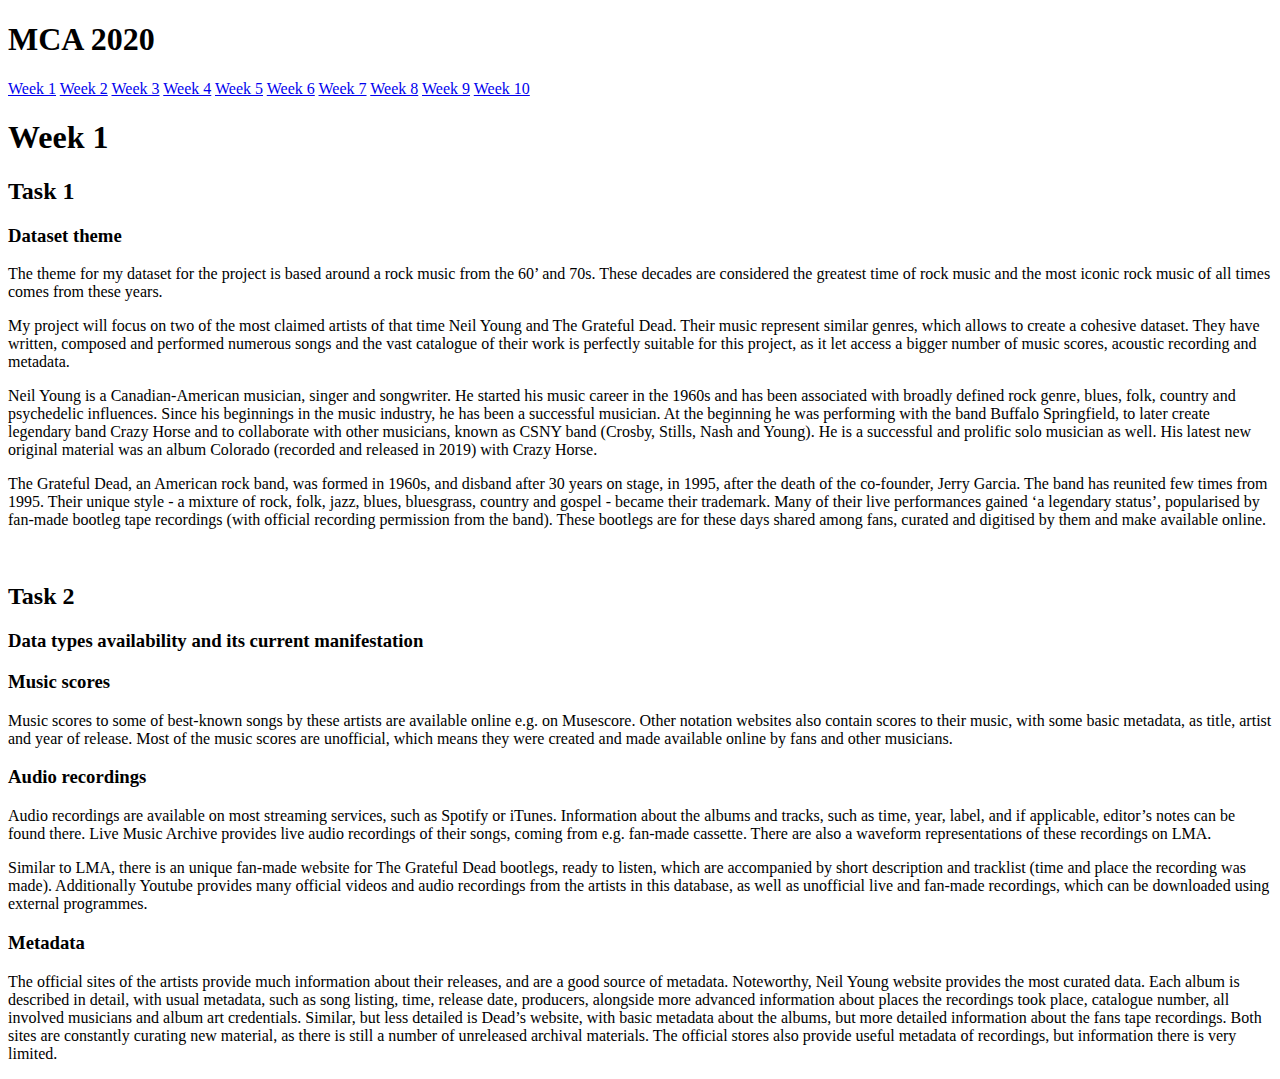
==== index.html @ 094b17d9 "Update index.html" ====
<!doctype html>
<html>
<head>
		
<title>Week 1</title>
	<meta charset="utf-8">
	<meta name="author" content="2267561w">
	<meta name="description" content="Music Analytics and Curation 2020">
		
		
		<link rel="stylesheet" href="../css/style.css">

</head>

<body>

	<h1> MCA 2020 </h1>
	
	 <div class="topnav">
	  
	 <a href="../../index.html">Week 1</a>
	 <a href="../week2/week2.html">Week 2</a>
	 <a href="../week3/week3.html">Week 3</a>
	 <a href="../week4/week4.html">Week 4</a>
	 <a href="../week5/week5.html">Week 5</a>
	 <a href="../week6/week6.html">Week 6</a>
	 <a href="../week7/week7.html">Week 7</a>
	 <a href="../week8/week8.html">Week 8</a>
	 <a href="../week9/week9.html">Week 9</a>
	 <a href="../week10/week10.html">Week 10</a>
	</div> 
	
	<h1> Week 1 </h1> 
	
	<h2> Task 1</h2>

		<h3>Dataset theme </h3>
	
		<p>The theme for my dataset for the project is based around a rock music from the 60’ and 70s. 
		These decades are considered the greatest time of rock music and the most iconic rock music of all times comes from these years.</p>
	
		<p>My project will focus on two of the most claimed artists of that time Neil Young and The Grateful Dead. 
		Their music represent similar genres, which allows to create a cohesive dataset.  
		They have written, composed and performed numerous songs and the vast catalogue of their work is perfectly suitable for 
		this project, as it let access a bigger number of music scores, acoustic recording and metadata.</p> 
				
		<p>Neil Young is a Canadian-American musician, singer and songwriter. He started his music career in the 1960s 
		and has been associated with broadly defined rock genre, blues, folk, country and psychedelic influences. 
		Since his beginnings in the music industry, he has been a successful musician. At the beginning he was performing 
		with the band Buffalo Springfield, to later create legendary band Crazy Horse and to collaborate with other musicians, 
		known as CSNY  band (Crosby, Stills, Nash and Young). He is a successful and prolific solo musician as well.
		His latest new original material was an album Colorado (recorded and released in 2019) with Crazy Horse.</p>
				
		<p>The Grateful Dead, an American rock band, was formed in 1960s, and disband after 30 years on stage, in 1995, 
		after the death of the co-founder, Jerry Garcia. The band has reunited few times from 1995. Their unique style - 
		a mixture of rock, folk, jazz, blues, bluesgrass, country and gospel - became their trademark. Many of their live 
		performances gained ‘a legendary status’, popularised by fan-made bootleg tape recordings (with official recording 
		permission from the band). These bootlegs are for these days shared among fans, curated  and digitised by them and 
		make available online.</p>
		<br> 

	<h2> Task 2</h2>
			
		<h3>Data types availability and its current manifestation </h3>

		<h3> Music scores</h3>
		
		<p>Music scores to some of best-known songs by these artists are available online e.g. on Musescore. Other notation 
		websites also contain scores to their music, with some basic metadata, as title, artist and year of release. Most of 
		the music scores are unofficial, which means they were created and made available online by fans and other musicians.</p>
	
		<h3>Audio recordings</h3>
	
		<p>Audio recordings are available on most streaming services, such as Spotify or iTunes. Information about the albums and tracks, 
		such as time, year, label, and if applicable, editor’s notes can be found there. Live Music Archive provides live audio recordings
		of their songs, coming from e.g. fan-made cassette. There are also a waveform representations of these recordings on LMA.</p>
		
		<p>Similar to LMA, there is an unique fan-made website for The Grateful Dead bootlegs, ready to listen, which are accompanied by short 
		description and tracklist (time and place the recording was made). Additionally Youtube provides many official videos and audio recordings
		from the artists in this database, as well as unofficial live and fan-made recordings, which can be downloaded using external programmes.</p> 

		<h3>Metadata</h3>
	
		<p>The official sites of the artists provide much information about their releases, and are a good source of metadata. 
		Noteworthy, Neil Young website provides the most curated data. Each album is described in detail, with usual metadata, 
		such as song listing, time, release date, producers, alongside more advanced information about places the recordings took place, 
		catalogue number, all involved musicians and album art credentials. Similar, but less detailed is Dead’s website, with basic metadata
		about the albums, but more detailed information about the fans tape recordings. Both sites are constantly curating new material,
		as there is still a number of unreleased archival materials. The official stores also provide useful metadata of recordings, 
		but information there is very limited. </p>  


</body>
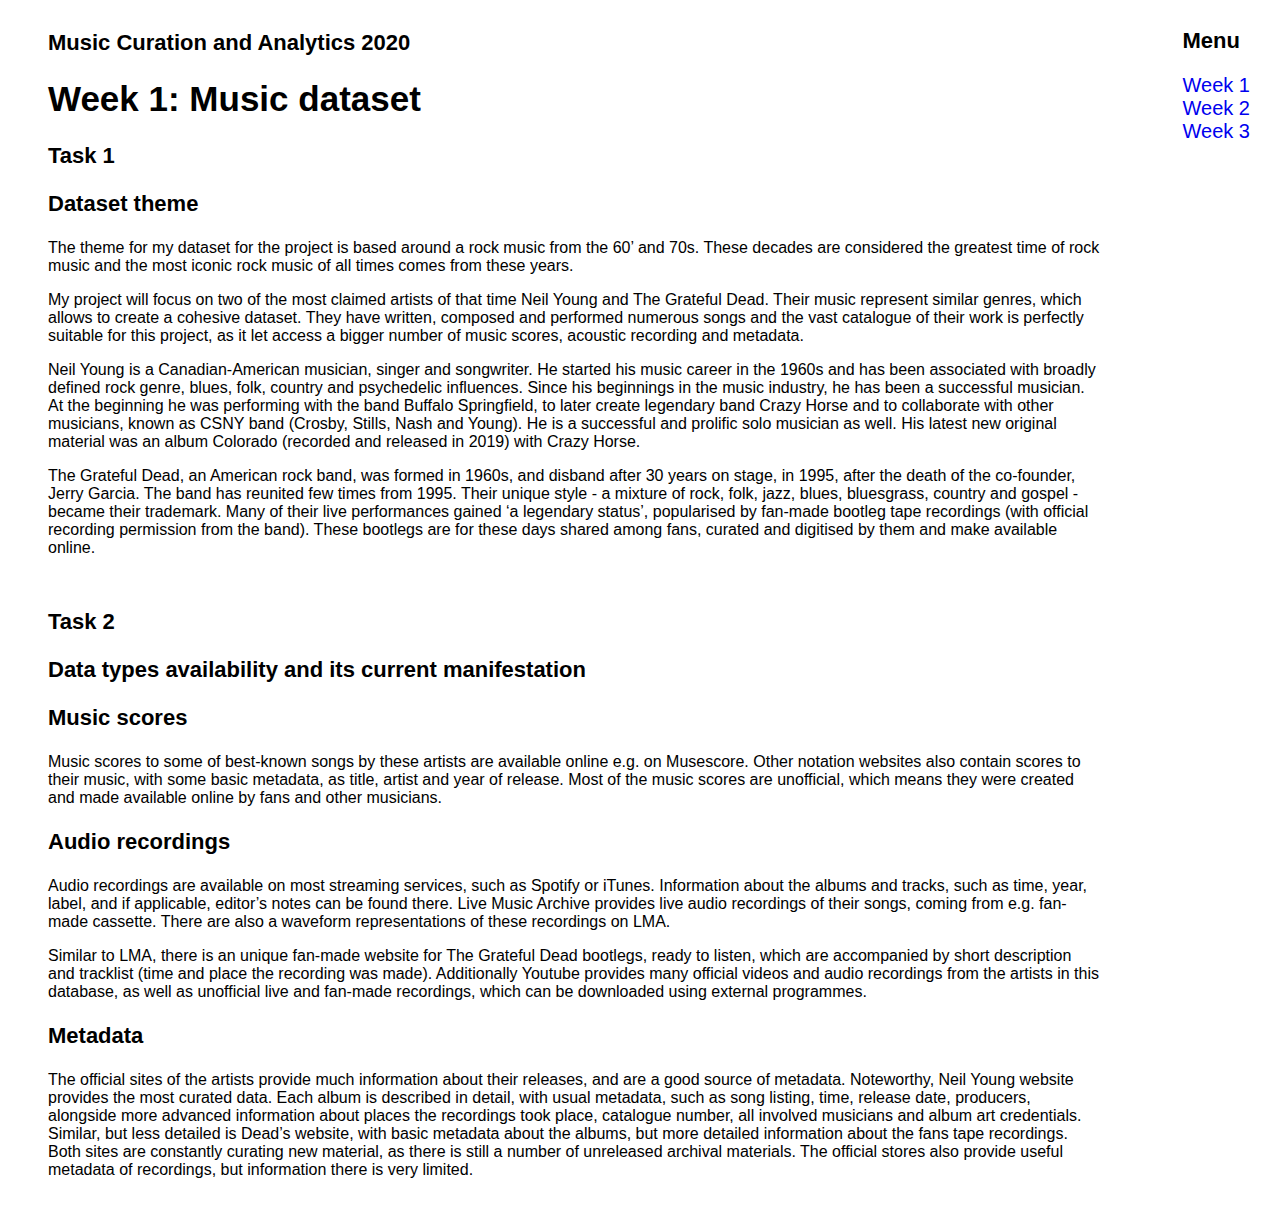
==== commit 8361dad9: "Add index file" ====
--- a/index.html
+++ b/index.html
@@ -8,29 +8,31 @@
 	<meta name="description" content="Music Analytics and Curation 2020">
 		
 		
-		<link rel="stylesheet" href="../css/style.css">
+		<link rel="stylesheet" href="css/style.css">
 
 </head>
 
 <body>
 
-	<h1> MCA 2020 </h1>
+
 	
-	 <div class="topnav">
-	  
-	 <a href="../../index.html">Week 1</a>
-	 <a href="../week2/week2.html">Week 2</a>
-	 <a href="../week3/week3.html">Week 3</a>
-	 <a href="../week4/week4.html">Week 4</a>
-	 <a href="../week5/week5.html">Week 5</a>
-	 <a href="../week6/week6.html">Week 6</a>
-	 <a href="../week7/week7.html">Week 7</a>
-	 <a href="../week8/week8.html">Week 8</a>
-	 <a href="../week9/week9.html">Week 9</a>
-	 <a href="../week10/week10.html">Week 10</a>
+	 <div class="sidenav">
+	    	<h2 align="center"> Menu</h2>
+		<ul>
+		
+	 <li><a href="../../index.html">Week 1</a></li>
+	 <li><a href="labs/week2/week2.html">Week 2</a></li>
+	 <li><a href="labs/week3/week3.html">Week 3</a></li>
+	
+	 
+	 </ul>	
 	</div> 
 	
-	<h1> Week 1 </h1> 
+
+	<div class="main">
+	<h2> Music Curation and Analytics 2020</h2>
+	
+	<h1> Week 1: Music dataset </h1> 
 	
 	<h2> Task 1</h2>
 
@@ -89,5 +91,6 @@
 		as there is still a number of unreleased archival materials. The official stores also provide useful metadata of recordings, 
 		but information there is very limited. </p>  
 
-
+		
+		</div>
 </body>
--- a/css/style.css
+++ b/css/style.css
@@ -0,0 +1,86 @@
+#description {
+  margin: 0 0 1em 0;
+}
+
+tei-teiHeader {
+  display: none;
+}
+
+
+p {
+   color: black;
+   font-family: Arial, Helvetica, sans-serif;
+}
+
+a { 
+text-decoration:none; 
+}
+
+a:link {
+  color: dark blue;
+  text-decoration: none;
+}
+
+a:visited {
+  color: light blue;
+  text-decoration: none;
+}
+
+h1 {
+		
+  color: black;
+  text-align: left-side;
+  font-size: 35px; 
+  font-family: Arial, Helvetica, sans-serif;
+  
+}
+
+h2 {
+	font-size:22px;
+	font-family:  Arial, Helvetica, sans-serif;
+	
+}
+
+h3{
+	font-size:22px;
+	font-family: Arial, Helvetica, sans-serif;
+}
+
+ul {
+ list-style-type: none;
+ padding-right: 30px; 
+ 
+}
+
+.main {
+  margin-right: 160px;  /* KEEP SAME AS SIDEBAR  WIDTH */
+  margin-left: 30px; 
+  margin-top: 30px; 
+  margin-bottom:30px; 
+  padding: 0px 10px;
+}
+
+
+.sidenav {
+  height: 100%; 
+  width: 160x;
+  position: fixed; 
+  z-index: 1; 
+  top: 0; 
+	right: 0;
+  background-color: white;
+  overflow-x: hidden; 
+  padding-top: 10px;
+  padding-left: 10px;
+  text-align:center;
+  font-size: 20px; 
+  font-family: Arial, Helvetica, sans-serif;
+  
+}
+
+iframe {
+    margin: none;
+    padding: none;
+	border: none;
+    }
+
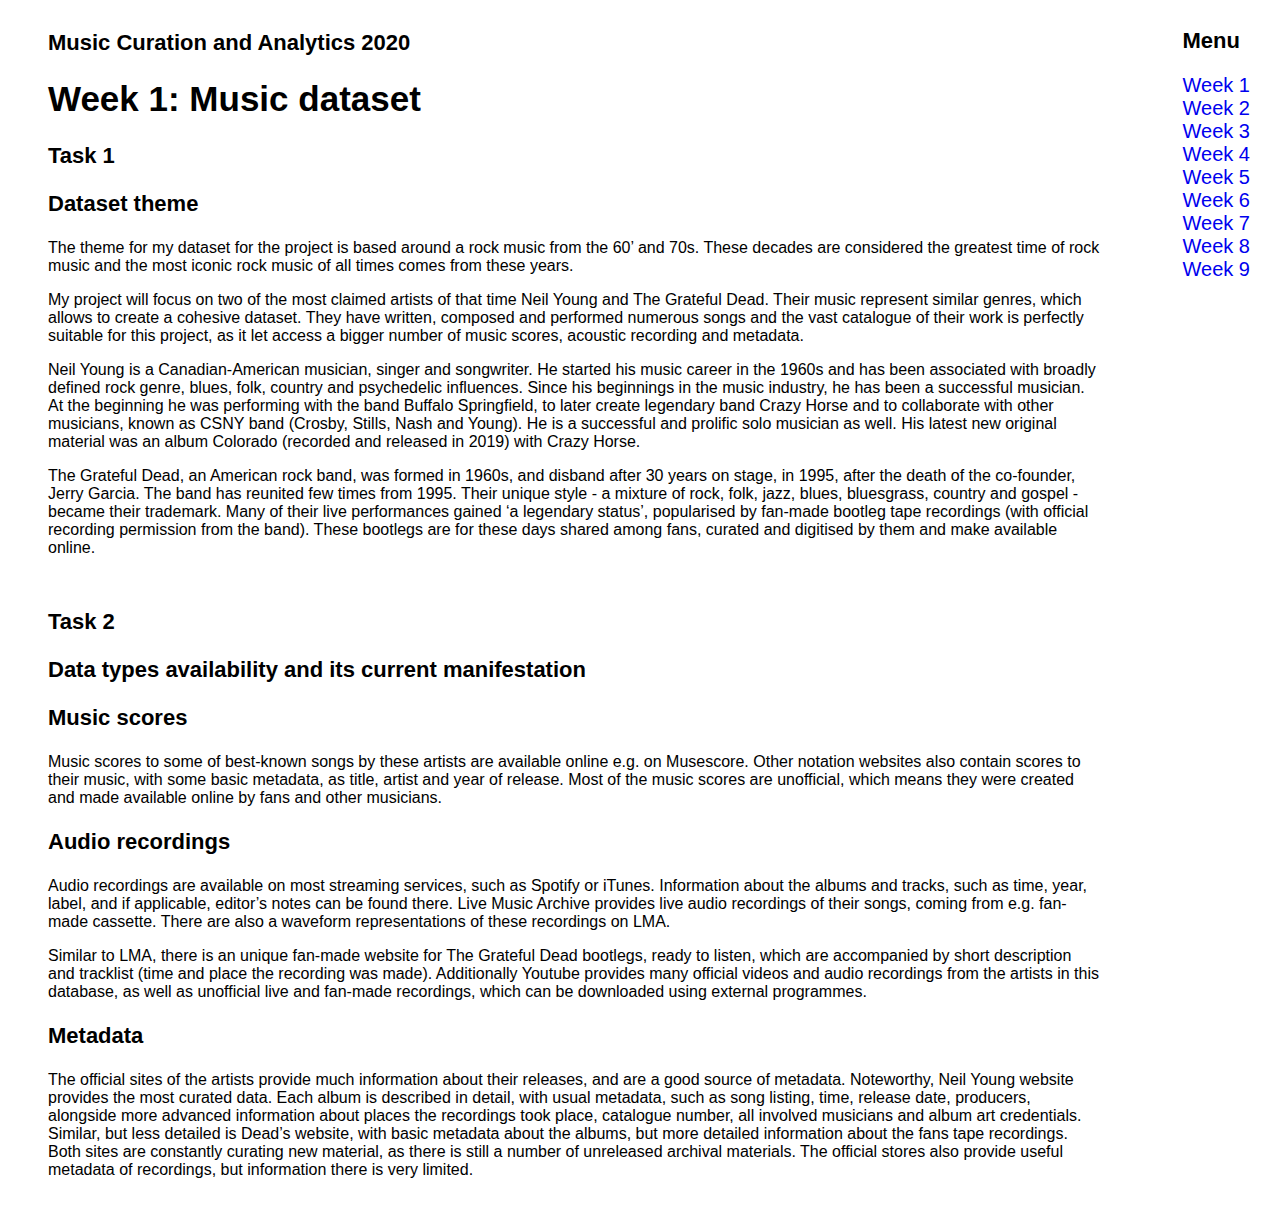
==== commit 9b805795: "Update index.html" ====
--- a/index.html
+++ b/index.html
@@ -23,7 +23,13 @@
 	 <li><a href="../../index.html">Week 1</a></li>
 	 <li><a href="labs/week2/week2.html">Week 2</a></li>
 	 <li><a href="labs/week3/week3.html">Week 3</a></li>
-	
+	 <li><a href="labs/week4/week4.html">Week 4</a></li>
+	 <li><a href="labs/week5/week5.html">Week 5</a></li>
+	 <li><a href="labs/week6/week6.html">Week 6</a></li>
+	 <li><a href="labs/week7/week7.html">Week 7</a></li>
+	 <li><a href="labs/week8/week8.html">Week 8</a></li>
+	 <li><a href="labs/week9/week9.html">Week 9</a></li>
+			
 	 
 	 </ul>	
 	</div> 
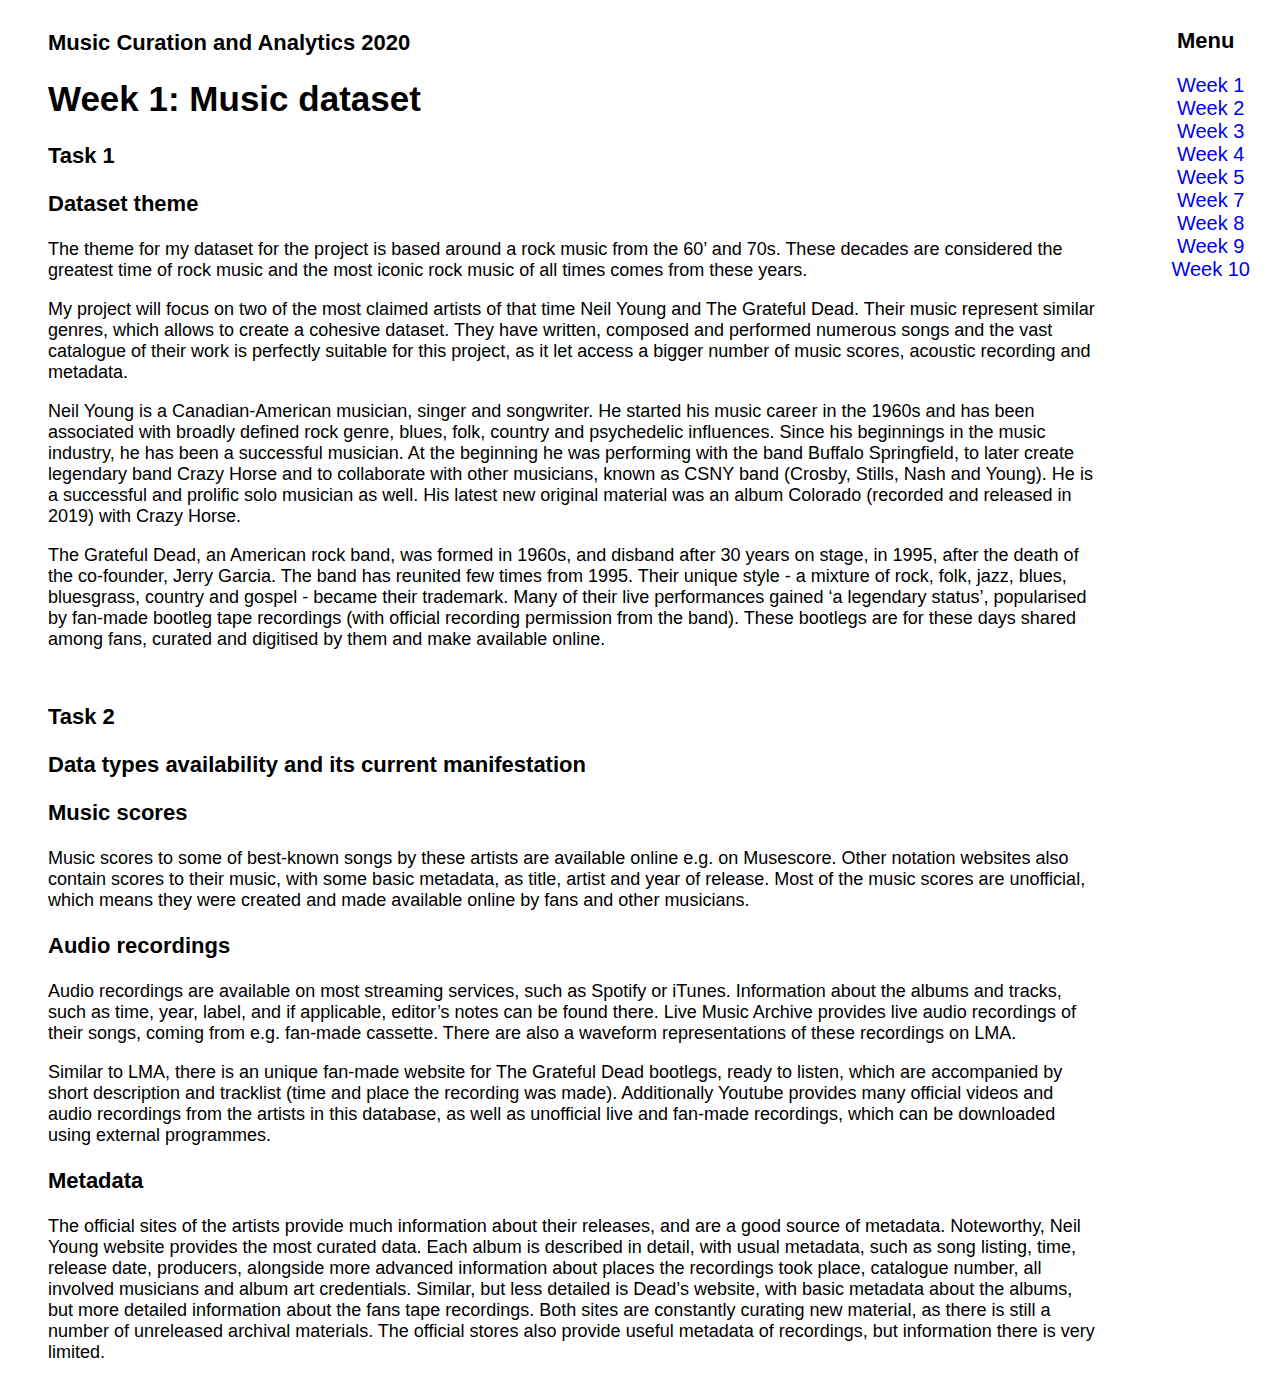
==== commit ed403a8b: "Update index.html" ====
--- a/index.html
+++ b/index.html
@@ -25,10 +25,10 @@
 	 <li><a href="labs/week3/week3.html">Week 3</a></li>
 	 <li><a href="labs/week4/week4.html">Week 4</a></li>
 	 <li><a href="labs/week5/week5.html">Week 5</a></li>
-	 <li><a href="labs/week6/week6.html">Week 6</a></li>
-	 <li><a href="labs/week7/week7.html">Week 7</a></li>
-	 <li><a href="labs/week8/week8.html">Week 8</a></li>
-	 <li><a href="labs/week9/week9.html">Week 9</a></li>
+	 <li><a href="labs/week6/week7.html">Week 7</a></li>
+	 <li><a href="labs/week7/week8.html">Week 8</a></li>
+	 <li><a href="labs/week8/week9.html">Week 9</a></li>
+	 <li><a href="labs/week9/week10.html">Week 10</a></li>
 			
 	 
 	 </ul>	
--- a/css/style.css
+++ b/css/style.css
@@ -1,3 +1,19 @@
+#description {
+  margin: 0 0 1em 0;
+}
+
+tei-teiHeader {
+  display: none;
+}
+
+#description {
+  margin: 0 0 1em 0;
+}
+
+tei-teiHeader {
+  display: none;
+}
+
 #description {
   margin: 0 0 1em 0;
 }
@@ -9,6 +25,7 @@
 
 p {
    color: black;
+   font-size:18px;
    font-family: Arial, Helvetica, sans-serif;
 }
 
@@ -47,9 +64,28 @@
 }
 
 ul {
- list-style-type: none;
- padding-right: 30px; 
+	list-style-type: none;
+	padding-right: 30px; 
  
+}
+
+li{	list-style-type: none;
+	font-family: Arial, Helvetica, sans-serif;
+}
+
+th, tr {
+	font-weight: normal;
+	font-family: Arial, Helvetica, sans-serif;
+}
+
+figcaption{
+	font-family: Arial, Helvetica, sans-serif;
+	font-size:18px;
+	text-align:center; 
+}
+
+table{
+	font-size:18px;
 }
 
 .main {
@@ -84,3 +120,6 @@
 	border: none;
     }
 
+
+
+
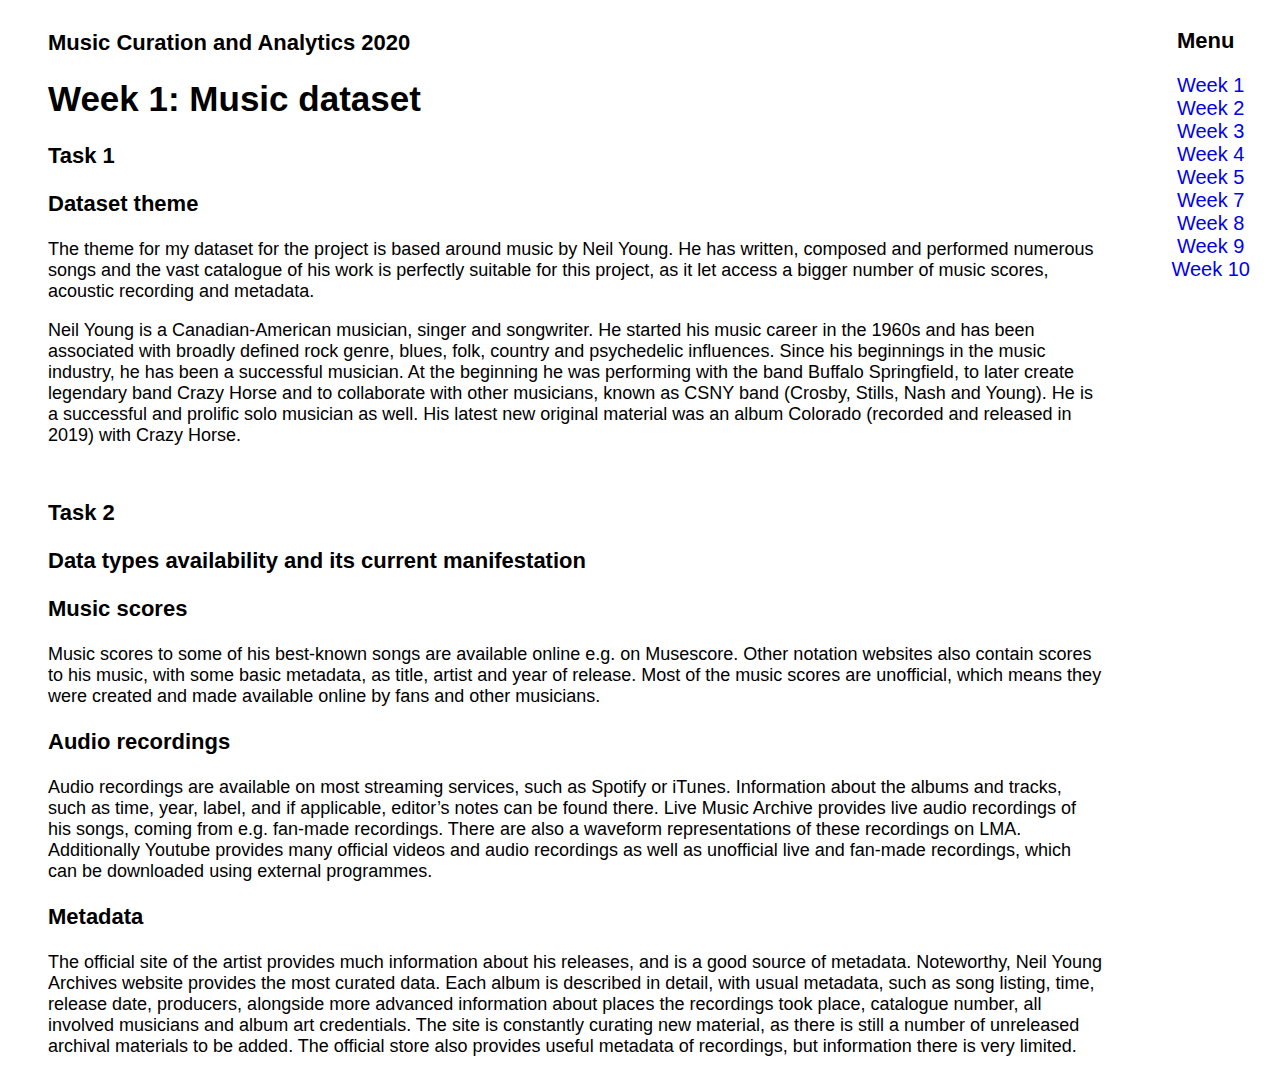
==== commit 26b7b509: "update index.html" ====
--- a/index.html
+++ b/index.html
@@ -20,16 +20,17 @@
 	    	<h2 align="center"> Menu</h2>
 		<ul>
 		
-	 <li><a href="../../index.html">Week 1</a></li>
-	 <li><a href="labs/week2/week2.html">Week 2</a></li>
-	 <li><a href="labs/week3/week3.html">Week 3</a></li>
-	 <li><a href="labs/week4/week4.html">Week 4</a></li>
-	 <li><a href="labs/week5/week5.html">Week 5</a></li>
-	 <li><a href="labs/week6/week7.html">Week 7</a></li>
-	 <li><a href="labs/week7/week8.html">Week 8</a></li>
-	 <li><a href="labs/week8/week9.html">Week 9</a></li>
-	 <li><a href="labs/week9/week10.html">Week 10</a></li>
+		 <li><a href="../../index.html">Week 1</a></li>
+	 <li><a href="https://carolinemca.github.io/MCA-2020/labs/week2/week2.html">Week 2</a></li>
+	 <li><a href="https://carolinemca.github.io/MCA-2020/labs/week3/week3.html">Week 3</a></li> 	
+     <li><a href="https://carolinemca.github.io/MCA-2020/labs/week4/week4.html">Week 4</a></li> 
+	 <li><a href="https://carolinemca.github.io/MCA-2020/labs/week5/week5.html">Week 5</a></li> 
+	<li><a href="https://carolinemca.github.io/MCA-2020/labs/week7/week7.html">Week 7</a></li> 
+	 <li><a href="https://carolinemca.github.io/MCA-2020/labs/week8/week8.html">Week 8</a></li> 
+	 <li><a href="https://carolinemca.github.io/MCA-2020/labs/week9/week9.html">Week 9</a></li> 
+	 <li><a href="https://carolinemca.github.io/MCA-2020/labs/week10/week10.html">Week 10</a></li> 
 			
+	
 	 
 	 </ul>	
 	</div> 
@@ -44,12 +45,8 @@
 
 		<h3>Dataset theme </h3>
 	
-		<p>The theme for my dataset for the project is based around a rock music from the 60’ and 70s. 
-		These decades are considered the greatest time of rock music and the most iconic rock music of all times comes from these years.</p>
-	
-		<p>My project will focus on two of the most claimed artists of that time Neil Young and The Grateful Dead. 
-		Their music represent similar genres, which allows to create a cohesive dataset.  
-		They have written, composed and performed numerous songs and the vast catalogue of their work is perfectly suitable for 
+		<p>The theme for my dataset for the project is based around music by Neil Young. 
+		He has written, composed and performed numerous songs and the vast catalogue of his work is perfectly suitable for 
 		this project, as it let access a bigger number of music scores, acoustic recording and metadata.</p> 
 				
 		<p>Neil Young is a Canadian-American musician, singer and songwriter. He started his music career in the 1960s 
@@ -59,12 +56,6 @@
 		known as CSNY  band (Crosby, Stills, Nash and Young). He is a successful and prolific solo musician as well.
 		His latest new original material was an album Colorado (recorded and released in 2019) with Crazy Horse.</p>
 				
-		<p>The Grateful Dead, an American rock band, was formed in 1960s, and disband after 30 years on stage, in 1995, 
-		after the death of the co-founder, Jerry Garcia. The band has reunited few times from 1995. Their unique style - 
-		a mixture of rock, folk, jazz, blues, bluesgrass, country and gospel - became their trademark. Many of their live 
-		performances gained ‘a legendary status’, popularised by fan-made bootleg tape recordings (with official recording 
-		permission from the band). These bootlegs are for these days shared among fans, curated  and digitised by them and 
-		make available online.</p>
 		<br> 
 
 	<h2> Task 2</h2>
@@ -73,28 +64,25 @@
 
 		<h3> Music scores</h3>
 		
-		<p>Music scores to some of best-known songs by these artists are available online e.g. on Musescore. Other notation 
-		websites also contain scores to their music, with some basic metadata, as title, artist and year of release. Most of 
+		<p>Music scores to some of his best-known songs  are available online e.g. on Musescore. Other notation 
+		websites also contain scores to his music, with some basic metadata, as title, artist and year of release. Most of 
 		the music scores are unofficial, which means they were created and made available online by fans and other musicians.</p>
 	
 		<h3>Audio recordings</h3>
 	
 		<p>Audio recordings are available on most streaming services, such as Spotify or iTunes. Information about the albums and tracks, 
 		such as time, year, label, and if applicable, editor’s notes can be found there. Live Music Archive provides live audio recordings
-		of their songs, coming from e.g. fan-made cassette. There are also a waveform representations of these recordings on LMA.</p>
-		
-		<p>Similar to LMA, there is an unique fan-made website for The Grateful Dead bootlegs, ready to listen, which are accompanied by short 
-		description and tracklist (time and place the recording was made). Additionally Youtube provides many official videos and audio recordings
-		from the artists in this database, as well as unofficial live and fan-made recordings, which can be downloaded using external programmes.</p> 
+		of his songs, coming from e.g. fan-made recordings. There are also a waveform representations of these recordings on LMA.
+		Additionally Youtube provides many official videos and audio recordings as well as unofficial live and fan-made recordings, 
+		which can be downloaded using external programmes.</p> 
 
 		<h3>Metadata</h3>
 	
-		<p>The official sites of the artists provide much information about their releases, and are a good source of metadata. 
-		Noteworthy, Neil Young website provides the most curated data. Each album is described in detail, with usual metadata, 
+		<p>The official site of the artist provides much information about his releases, and is a good source of metadata. 
+		Noteworthy, Neil Young Archives website provides the most curated data. Each album is described in detail, with usual metadata, 
 		such as song listing, time, release date, producers, alongside more advanced information about places the recordings took place, 
-		catalogue number, all involved musicians and album art credentials. Similar, but less detailed is Dead’s website, with basic metadata
-		about the albums, but more detailed information about the fans tape recordings. Both sites are constantly curating new material,
-		as there is still a number of unreleased archival materials. The official stores also provide useful metadata of recordings, 
+		catalogue number, all involved musicians and album art credentials. The site is constantly curating new material,
+		as there is still a number of unreleased archival materials to be added. The official store also provides useful metadata of recordings, 
 		but information there is very limited. </p>  
 
 		
